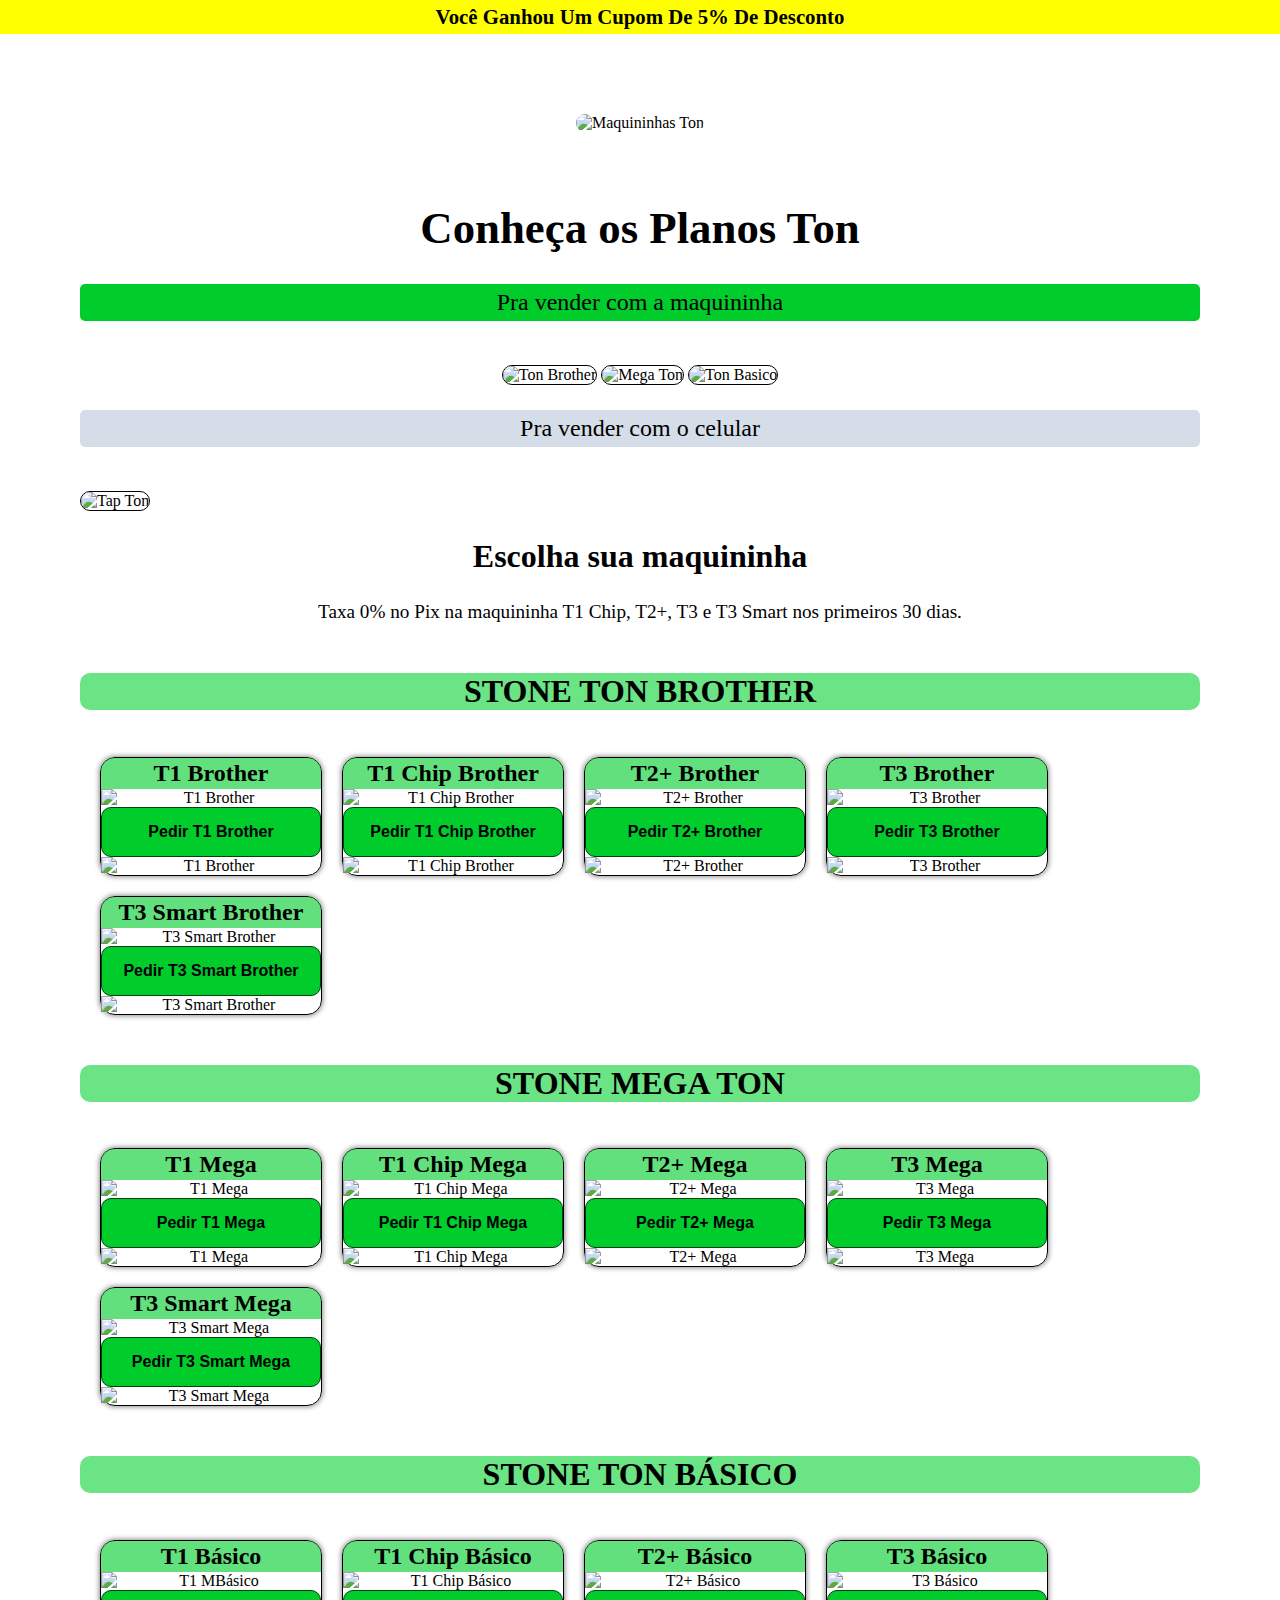
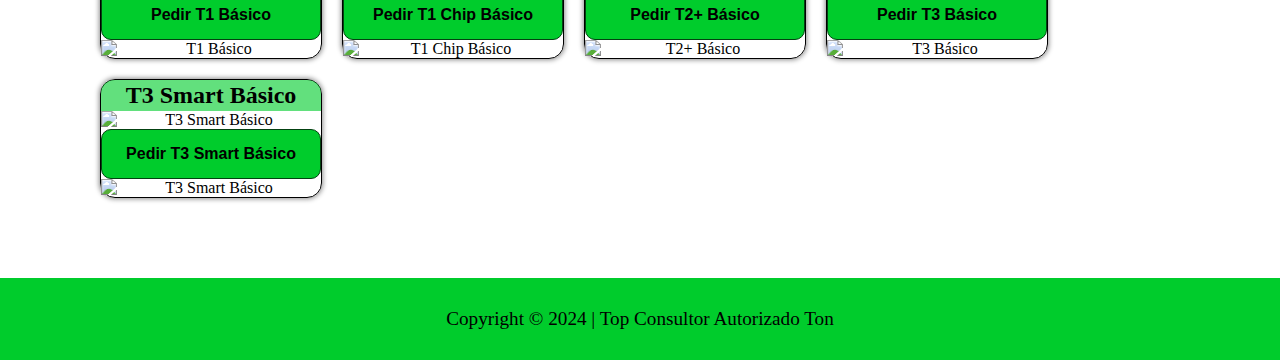
==== index.html @ d426b525 "a" ====
<!DOCTYPE html>
<html lang="pt-br">
<head>
    <meta charset="UTF-8">
    <meta name="viewport" content="width=device-width, initial-scale=1.0">
    <title>Maquininha Ton</title>
    <link rel="stylesheet" href="estilos/style.css">
    <link rel="stylesheet" href="estilos/outras-telas.css">
    <link rel="shortcut icon" href="../ton/imagens/ico-ton.ico" type="image/x-icon">
</head>
<!-- Meta Pixel Code -->
<script>
  !function(f,b,e,v,n,t,s)
  {if(f.fbq)return;n=f.fbq=function(){n.callMethod?
  n.callMethod.apply(n,arguments):n.queue.push(arguments)};
  if(!f._fbq)f._fbq=n;n.push=n;n.loaded=!0;n.version='2.0';
  n.queue=[];t=b.createElement(e);t.async=!0;
  t.src=v;s=b.getElementsByTagName(e)[0];
  s.parentNode.insertBefore(t,s)}(window, document,'script',
  'https://connect.facebook.net/en_US/fbevents.js');
  fbq('init', '361373916875781');
  fbq('track', 'PageView');
  </script>
  <noscript><img height="1" width="1" style="display:none"
  src="https://www.facebook.com/tr?id=361373916875781&ev=PageView&noscript=1"
  /></noscript>
  <!-- End Meta Pixel Code -->

<body>
   <p class="cupom-ton">Você Ganhou Um Cupom De 5% De Desconto</p>

   <div class="slider">
       
      <div class="slides">

          <input type="radio" name="radio-bt" id="radio1" checked>
          <input type="radio" name="radio-bt" id="radio2">
          <input type="radio" name="radio-bt" id="radio3">
         
         

          <div class="slide s1">
            <img src="../ton/imagens/maquinha-ton1.jpeg" alt="Maquininha Ton">
         </div>

          <div class="slide">
           <img src="../ton/imagens/maquinha-ton2.jpeg" alt="Maquininha Ton">
          </div>

         <div class="slide">
           <img src="../ton/imagens/maquinha-ton3.jpeg" alt="Maquininha Ton">
         </div>
     
      </div>
   </div>

   <div class="tudo">

    <header>
      <div>
        <img src="../ton/imagens/maquinha-ton.jpg" alt="Maquininhas Ton">
      </div>
    </header>

    <main>

        <h1>Conheça os Planos Ton</h1>

        <div class="planos">
           <p class="planos-ton">Pra vender com a maquininha</p>
           <img class="plano-ton" src="../ton/imagens/ton-brother.jpeg" alt="Ton Brother">
           <img class="plano-ton" src="../ton/imagens/mega-ton.jpeg" alt="Mega Ton">
           <img class="plano-ton" src="../ton/imagens/ton-basico.jpeg" alt="Ton Basico">
        </div>

        <div>
            <p class="ton-cel">Pra vender com o celular</p>
            <img class="plano-ton" src="../ton/imagens/tap-ton.jpeg" alt="Tap Ton">
        </div>

    </main>

    <h2>Escolha sua maquininha</h2>
        
    <p class="descricao">Taxa 0% no Pix na maquininha T1 Chip, T2+, T3 e T3 Smart nos 
    primeiros 30 dias.</p>


    <h2 class="stone">STONE TON BROTHER</h2>
    <section class="ton-brother">

        

        <div class="maquininha-ton">
         <p class="desc"><strong>T1 Brother</strong></p>
           <img class="ton" src="../ton/imagens/t1-brother.jpeg" alt="T1 Brother">
           <button><a href="https://ton.com.br/checkout/#/cart?productId=TONBROTHER_TIER_D150&referrer=3C6D17C0-0F89-4350-A91E-DFE761C49A76&userTag=tonbrother_tier&utm_medium=invite_share&utm_source=revendedor">Pedir T1 Brother</a></button>
           <img class="ton" src="../ton/imagens/t1-brother2.jpeg" alt="T1 Brother">
        </div>

       

        <div class="maquininha-ton">
         <p class="desc"><strong>T1 Chip Brother</strong></p>
           <img class="ton" src="../ton/imagens/t1-chip-brother.jpeg" alt="T1 Chip Brother">
           <button><a href="https://ton.com.br/checkout/#/cart?productId=TONBROTHER_TIER_T1_CHIP&referrer=3C6D17C0-0F89-4350-A91E-DFE761C49A76&userTag=tonbrother_tier&utm_medium=invite_share&utm_source=revendedor">Pedir T1 Chip Brother</a></button>
           <img class="ton" src="../ton/imagens/t1-chip-brother2.jpeg" alt="T1 Chip Brother">
        </div>

        

        <div class="maquininha-ton">
         <p class="desc"><strong>T2+ Brother</strong></p>
           <img class="ton" src="../ton/imagens/t2+brother.jpeg" alt="T2+ Brother">
           <button><a href="https://ton.com.br/checkout/#/cart?productId=TONBROTHER_TIER_D195&referrer=3C6D17C0-0F89-4350-A91E-DFE761C49A76&userTag=tonbrother_tier&utm_medium=invite_share&utm_source=revendedor">Pedir T2+ Brother</a></button>
           <img class="ton" src="../ton/imagens/t2+brother2.jpeg" alt="T2+ Brother">
        </div>

       

        <div class="maquininha-ton">
         <p class="desc"><strong>T3 Brother</strong></p>
           <img class="ton" src="../ton/imagens/t3-brother.jpeg" alt="T3 Brother">
           <button><a href="https://ton.com.br/checkout/#/cart?productId=TONBROTHER_TIER_S920&referrer=3C6D17C0-0F89-4350-A91E-DFE761C49A76&userTag=tonbrother_tier&utm_medium=invite_share&utm_source=revendedor">Pedir T3 Brother</a></button>
           <img class="ton" src="../ton/imagens/t3-brother2.jpeg" alt="T3 Brother">
        </div>

       

        <div class="maquininha-ton">
         <p class="desc"><strong>T3 Smart Brother</strong></p>
           <img class="ton" src="../ton/imagens/t3-smart-brother.jpeg" alt="T3 Smart Brother">
           <button><a href="https://ton.com.br/checkout/#/cart?productId=TONBROTHER_TIER_SMART_POS&referrer=3C6D17C0-0F89-4350-A91E-DFE761C49A76&userTag=tonbrother_tier&utm_medium=invite_share&utm_source=revendedor">Pedir T3 Smart Brother</a></button>
           <img class="ton" src="../ton/imagens/t3-smart-brother2.jpeg" alt="T3 Smart Brother">
        </div>
    </section>


    <h2 class="stone">STONE MEGA TON</h2>
    <section class="mega-ton">

     

        <div class="maquininha-ton">
         <p class="desc"><strong>T1 Mega</strong></p>
           <img class="ton" src="../ton/imagens/t1-mega.jpeg" alt="T1 Mega">
           <button><a href="https://ton.com.br/checkout/#/cart?productId=MEGATON_TIER_D150&referrer=3C6D17C0-0F89-4350-A91E-DFE761C49A76&userTag=megaton_tier&utm_medium=invite_share&utm_source=revendedor">Pedir T1 Mega</a></button>
           <img class="ton" src="../ton/imagens/t1-mega2.jpeg" alt="T1 Mega">
        </div>

       

        <div class="maquininha-ton">
         <p class="desc"><strong>T1 Chip Mega</strong></p>
           <img class="ton" src="../ton/imagens/t1-chip-mega.jpeg" alt=" T1 Chip Mega">
           <button><a href="https://ton.com.br/checkout/#/cart?productId=MEGATON_TIER_T1_CHIP&referrer=3C6D17C0-0F89-4350-A91E-DFE761C49A76&userTag=megaton_tier&utm_medium=invite_share&utm_source=revendedor">Pedir T1 Chip Mega</a></button>
           <img class="ton" src="../ton/imagens/t1-chip-mega2.jpeg" alt="T1 Chip Mega">
        </div>

       

        <div class="maquininha-ton">
         <p class="desc"><strong>T2+ Mega</strong></p>
           <img class="ton" src="../ton/imagens/t2+mega.jpeg" alt="T2+ Mega">
           <button><a href="https://ton.com.br/checkout/#/cart?productId=MEGATON_TIER_D195&referrer=3C6D17C0-0F89-4350-A91E-DFE761C49A76&userTag=megaton_tier&utm_medium=invite_share&utm_source=revendedor">Pedir T2+ Mega</a></button>
           <img class="ton" src="../ton/imagens/t2+mega2.jpeg" alt="T2+ Mega">
        </div>

       

        <div class="maquininha-ton">
         <p class="desc"><strong>T3 Mega</strong></p>
           <img class="ton" src="../ton/imagens/t3-mega.jpeg" alt="T3 Mega">
           <button><a href="https://ton.com.br/checkout/#/cart?productId=MEGATON_TIER_S920&referrer=3C6D17C0-0F89-4350-A91E-DFE761C49A76&userTag=megaton_tier&utm_medium=invite_share&utm_source=revendedor">Pedir T3 Mega</a></button>
           <img class="ton" src="../ton/imagens/t3-mega2.jpeg" alt="T3 Mega">
        </div>

       

        <div class="maquininha-ton">
         <p class="desc"><strong>T3 Smart Mega</strong></p>
           <img class="ton" src="../ton/imagens/t3-smart-mega.jpeg" alt="T3 Smart Mega">
           <button><a href="https://ton.com.br/checkout/#/cart?productId=MEGATON_TIER_SMART_POS&referrer=3C6D17C0-0F89-4350-A91E-DFE761C49A76&userTag=megaton_tier&utm_medium=invite_share&utm_source=revendedor">Pedir T3 Smart Mega</a></button>
           <img class="ton" src="../ton/imagens/t3-smart-mega2.jpeg" alt="T3 Smart Mega">
        </div>
    </section>


    <h2 class="stone">STONE TON BÁSICO</h2>
    <section class="ton-basico">


        <div class="maquininha-ton">
         <p class="desc"><strong>T1 Básico</strong></p>
           <img class="ton" src="../ton/imagens/t1-basico.jpeg" alt="T1 MBásico">
           <button><a href="https://ton.com.br/checkout/#/cart?productId=TONBASE_TIER_D150&referrer=3C6D17C0-0F89-4350-A91E-DFE761C49A76&userTag=tonbase_tier&utm_medium=invite_share&utm_source=revendedor">Pedir T1 Básico</a></button>
           <img class="ton" src="../ton/imagens/t1-basico2.jpeg" alt="T1 Básico">
        </div>

       

        <div class="maquininha-ton">
         <p class="desc"><strong>T1 Chip Básico</strong></p>
           <img class="ton" src="../ton/imagens/t1-chip-basico.jpeg" alt=" T1 Chip Básico">
           <button><a href="https://ton.com.br/checkout/#/cart?productId=TONBASE_TIER_T1_CHIP&referrer=3C6D17C0-0F89-4350-A91E-DFE761C49A76&userTag=tonbase_tier&utm_medium=invite_share&utm_source=revendedor">Pedir T1 Chip Básico</a></button>
           <img class="ton" src="../ton/imagens/t1-chip-basico2.jpeg" alt="T1 Chip Básico">
        </div>

       

        <div class="maquininha-ton">
         <p class="desc"><strong>T2+ Básico</strong></p>
           <img class="ton" src="../ton/imagens/t2+basico.jpeg" alt="T2+ Básico">
           <button><a href="https://ton.com.br/checkout/#/cart?productId=TONBASE_TIER_D195&referrer=3C6D17C0-0F89-4350-A91E-DFE761C49A76&userTag=tonbase_tier&utm_medium=invite_share&utm_source=revendedor">Pedir T2+ Básico</a></button>
           <img class="ton" src="../ton/imagens/t2+basico2.jpeg" alt="T2+ Básico">
        </div>

        

        <div class="maquininha-ton">
         <p class="desc"><strong>T3 Básico</strong></p>
           <img class="ton" src="../ton/imagens/t3-basico.jpeg" alt="T3 Básico">
           <button><a href="https://ton.com.br/checkout/#/cart?productId=TONBASE_TIER_S920&referrer=3C6D17C0-0F89-4350-A91E-DFE761C49A76&userTag=tonbase_tier&utm_medium=invite_share&utm_source=revendedor">Pedir T3 Básico</a></button>
           <img class="ton" src="../ton/imagens/t3-basico2.jpeg" alt="T3 Básico">
        </div>

        

        <div class="maquininha-ton">
         <p class="desc"><strong>T3 Smart Básico</strong></p>
           <img class="ton" src="../ton/imagens/t3-smart-basico.jpeg" alt="T3 Smart Básico">
           <button><a href="https://ton.com.br/checkout/#/cart?productId=TONBASE_TIER_SMART_POS&referrer=3C6D17C0-0F89-4350-A91E-DFE761C49A76&userTag=tonbase_tier&utm_medium=invite_share&utm_source=revendedor">Pedir T3 Smart Básico</a></button>
           <img class="ton" src="../ton/imagens/t3-smart-basico2.jpeg" alt="T3 Smart Básico">
        </div>
    </section>
  </div>

    <footer>Copyright © 2024 | Top Consultor Autorizado Ton </footer>

    <script src="script.js"></script>
</body>
</html>
---- estilos/style.css ----
@charset "UTF-8";

body{
  margin: 0;
  overflow: y;
  margin-right: 0;
  margin-left: 0;
  
}

.tudo{
  margin: 10px;
}

.cupom-ton{
    background-color: yellow;
    text-align: center;
    font-weight: bolder;
    color: black;
    margin: auto;
    font-size: 0.8em;
    padding: 2px;
    
}

.slider {
    position: relative;
    width: 100%;
    max-width: 1500px;
    margin: auto;
    overflow: hidden;
  }
  
  .slides {
   
    display: flex;
    transition: transform 0.5s ease-in-out;
  }
  
  .slide {
    min-width: 100%;
    box-sizing: border-box;
  }
  
  .slide img {
    width: 100%;
    height: auto;
  }
  
  input[type="radio"] {
    display: none;
  }

 
  

header > div > img{
    align-items: center;
    width: 100%;
    border-radius: 20px; 
      
}

h1{
    text-align: center;
    font-size: 1.2em;
   
}

.planos-ton{
    text-align: center;
    border-radius: 5px;
    background-color: #00CC2C;
     
    
}



.plano-ton{
    
    border-radius: 20px;
    border: 1px solid black;
    width: 100%;
    margin-top: 20px;
    

   
}

.plano-ton:hover{
    border: 1px solid #009420;
}

.ton-cel{
    text-align: center;
    background-color: #D5DEE8;
    border-radius: 5px;
    padding: 2px;
    margin-top: 25px;
    
  
}

h2{
 text-align: center;
}

.descricao{
    text-indent: 20px;
    text-align: left;
    
}

.desc{
    background-color: #00cc2c9d;
    border-radius: 13px 13px 0px 0px;
    text-align: center;
    font-size: 1.5em;
    font-weight: bolder;
    padding: 2px;
    margin: auto;
 
   
}

.maquininha-ton{
    text-align: center;
    border: 1px solid black;
    border-radius: 15px;
    box-shadow: 0px 0px 5px 1px rgba(0, 0, 0, 0.445);

}
 
.ton{
    width: 80%;
}

button{
    background-color: #00CC2C;
    border: 1px solid #034111;
    width: 220px;
    height: 50px;
    border-radius: 10px;
       
}

button:hover{
    background-color: #006d18;
    border: 1px solid #03df33;
    transition: all 0.3s ease;
}

a{
    font-size: 1.2em;
    font-weight: bolder;
    color: black;
    text-decoration: none;
}

footer{
    text-align: center;
    background-color: #00CC2C;
    margin-top: 40px;
    padding: 10px;
    font-size: 0.7em;
    
}

.stone{
    background-color: #09d3359a;
    margin-top: 50px;
    text-align: center;
    border-radius: 10px;
}

.maquininha-ton{
    text-align: center;
   
    margin-top: 20px;
}
---- estilos/outras-telas.css ----
@charset "UTF-8";






 @media screen and (min-width:750px){

    .tudo{
        margin: 80px;
    }

    .slider{
        background-color: #00CC2C;
        display: none;
    }


   .cupom-ton{
    font-size: 1.3em;
    padding: 5px;

    }

    header > div {
        text-align: center;
    }

    header > div > img{
        margin: auto;
        width: 100%;   
          
    }

     h1{
        margin-top: 70px;
        font-size: 2.8em;
     }

     .planos-ton{
        padding: 5px;
        font-size: 1.5em;
           
    }

   .planos{
    text-align: center;
   }

    .plano-ton{
       
        width: 32%;
       
    }

    .plano-ton:hover{
        border: 2px solid #009420;
    }

    .ton-cel{
        padding: 5px;
        font-size: 1.5em;
    }
    
    h2{
       font-size: 2em;
    }

    
    .descricao{
    text-indent: 0px;
    text-align: center;
    font-size: 1.2em;
    
    }  

    .ton-brother{
        
        display: flex;
        flex-wrap: wrap;
    }

    .mega-ton{
        
        display: flex;
        flex-wrap: wrap;
    }

    .ton-basico{
        
        display: flex;
        flex-wrap: wrap;
    }

    .maquininha-ton{
        text-align: center;
        margin-left: 20px;
        margin-top: 20px;
    }
    
    .ton{ 
       
        display: block;
        width: 100%;
    }

    footer{
        text-align: center;
      
        margin-top: 40px;
        padding: 30px;
        font-size: 1.2em;
        
    }

 }
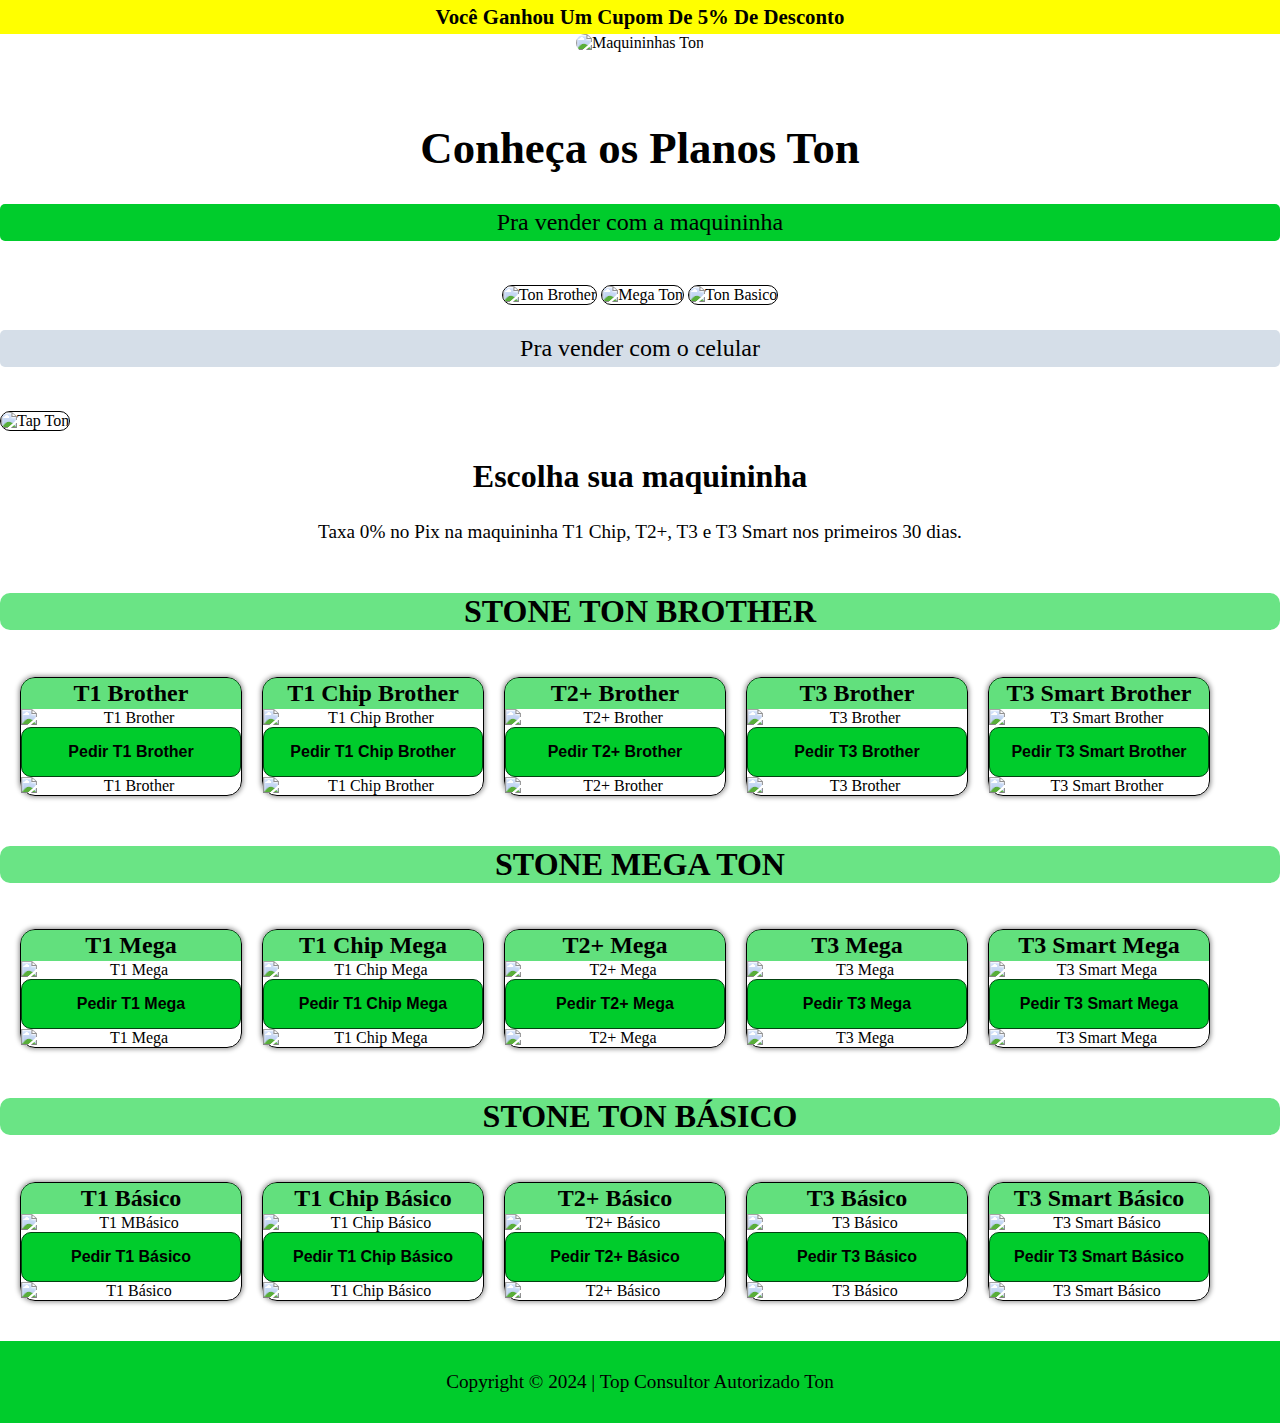
==== commit 155d0fc0: "a" ====
--- a/index.html
+++ b/index.html
@@ -7,29 +7,33 @@
     <link rel="stylesheet" href="estilos/style.css">
     <link rel="stylesheet" href="estilos/outras-telas.css">
     <link rel="shortcut icon" href="../ton/imagens/ico-ton.ico" type="image/x-icon">
+
+    
+    <script>
+      !function(f,b,e,v,n,t,s)
+      {if(f.fbq)return;n=f.fbq=function(){n.callMethod?
+      n.callMethod.apply(n,arguments):n.queue.push(arguments)};
+      if(!f._fbq)f._fbq=n;n.push=n;n.loaded=!0;n.version='2.0';
+      n.queue=[];t=b.createElement(e);t.async=!0;
+      t.src=v;s=b.getElementsByTagName(e)[0];
+      s.parentNode.insertBefore(t,s)}(window, document,'script',
+      'https://connect.facebook.net/en_US/fbevents.js');
+      fbq('init', '361373916875781');
+      fbq('track', 'PageView');
+      </script>
+      <noscript><img height="1" width="1" style="display:none"
+      src="https://www.facebook.com/tr?id=361373916875781&ev=PageView&noscript=1"
+      /></noscript>
+ 
+
 </head>
-<!-- Meta Pixel Code -->
-<script>
-  !function(f,b,e,v,n,t,s)
-  {if(f.fbq)return;n=f.fbq=function(){n.callMethod?
-  n.callMethod.apply(n,arguments):n.queue.push(arguments)};
-  if(!f._fbq)f._fbq=n;n.push=n;n.loaded=!0;n.version='2.0';
-  n.queue=[];t=b.createElement(e);t.async=!0;
-  t.src=v;s=b.getElementsByTagName(e)[0];
-  s.parentNode.insertBefore(t,s)}(window, document,'script',
-  'https://connect.facebook.net/en_US/fbevents.js');
-  fbq('init', '361373916875781');
-  fbq('track', 'PageView');
-  </script>
-  <noscript><img height="1" width="1" style="display:none"
-  src="https://www.facebook.com/tr?id=361373916875781&ev=PageView&noscript=1"
-  /></noscript>
-  <!-- End Meta Pixel Code -->
+
 
 <body>
    <p class="cupom-ton">Você Ganhou Um Cupom De 5% De Desconto</p>
 
-   <div class="slider">
+  
+    <!--<div class="slider">
        
       <div class="slides">
 
@@ -54,7 +58,7 @@
       </div>
    </div>
 
-   <div class="tudo">
+   <div class="tudo"> -->
 
     <header>
       <div>
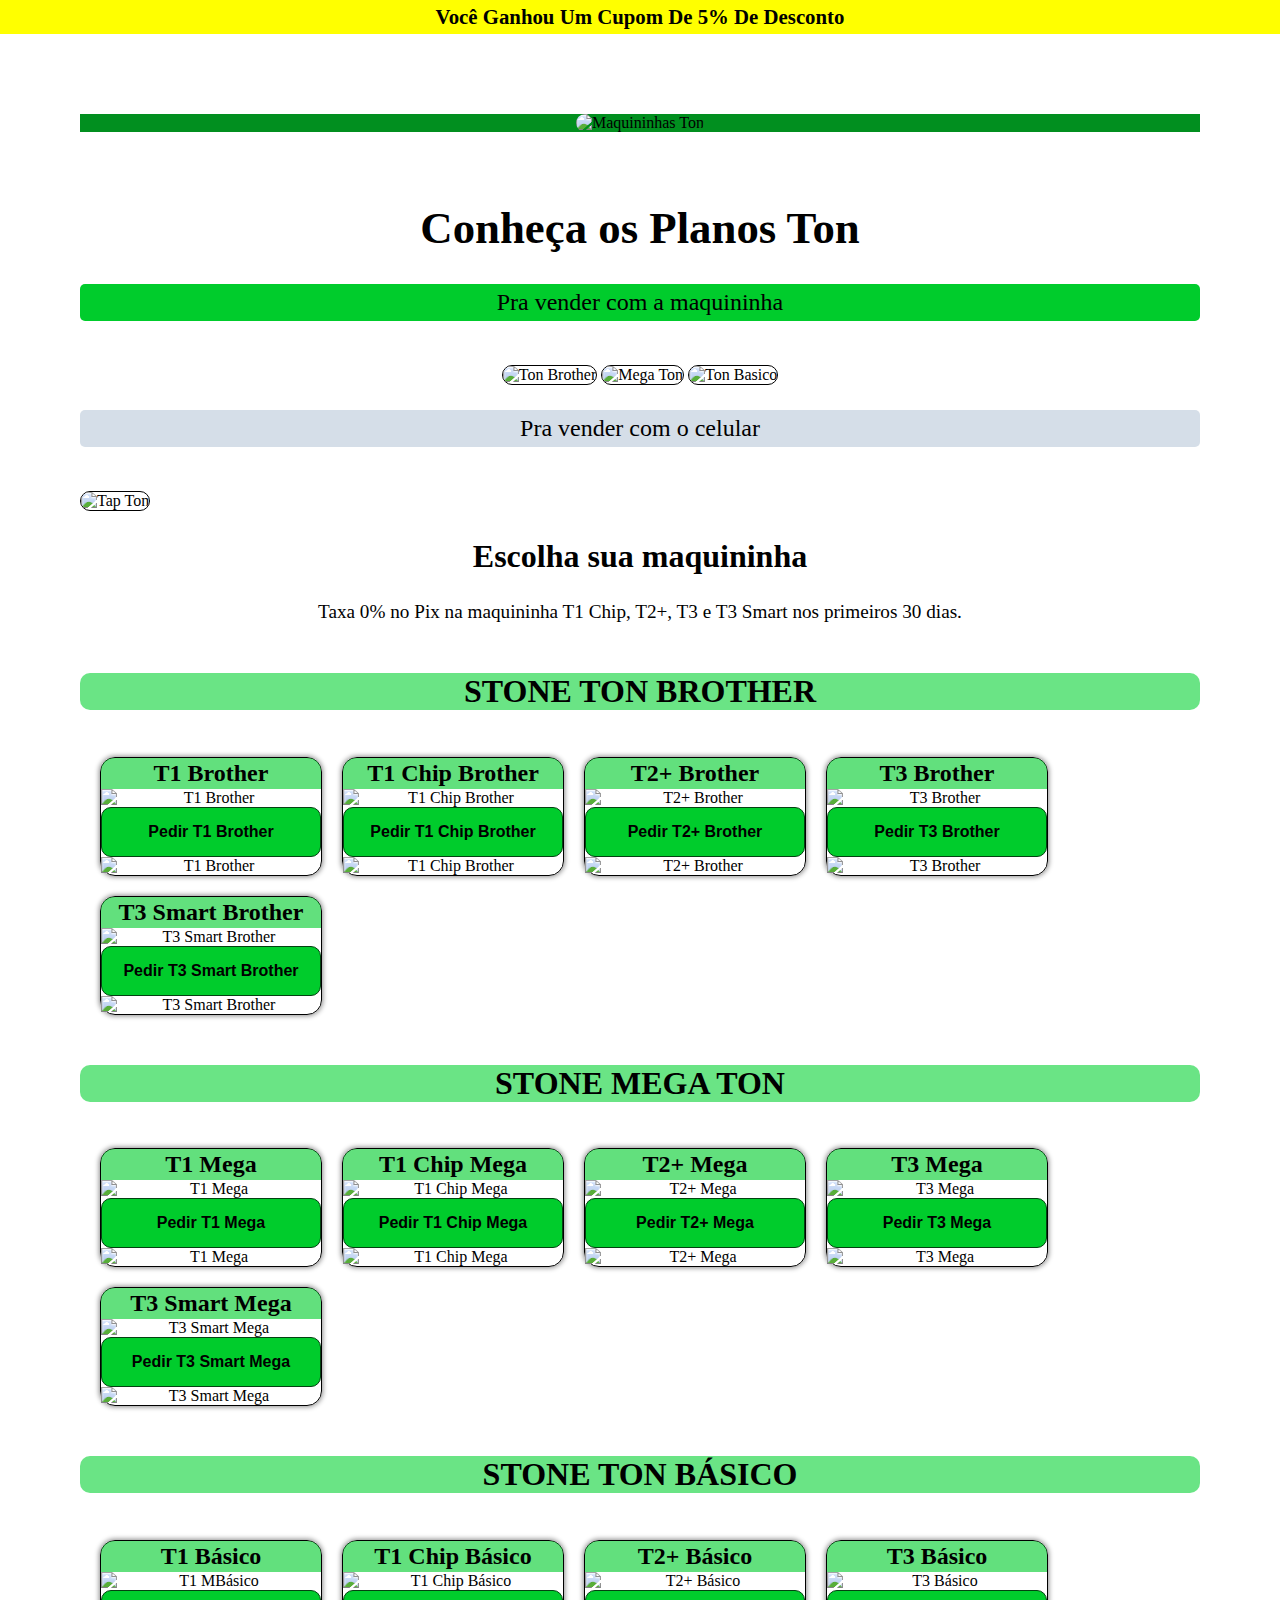
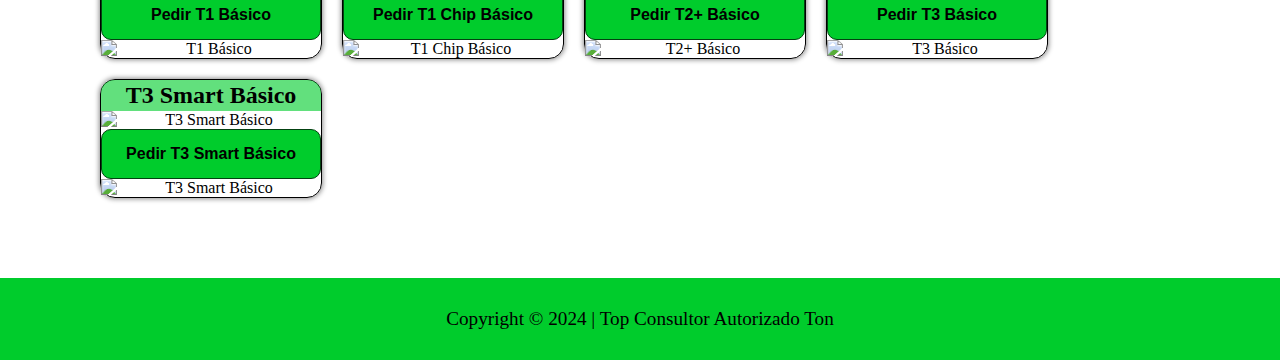
==== commit 0de4ff9b: "a" ====
--- a/index.html
+++ b/index.html
@@ -56,9 +56,9 @@
          </div>
      
       </div>
-   </div>
-
-   <div class="tudo"> -->
+   </div>-->
+
+   <div class="tudo"> 
 
     <header>
       <div>
--- a/estilos/style.css
+++ b/estilos/style.css
@@ -52,7 +52,9 @@
   }
 
  
-  
+header{
+    background-color: #018F1F;
+}
 
 header > div > img{
     align-items: center;
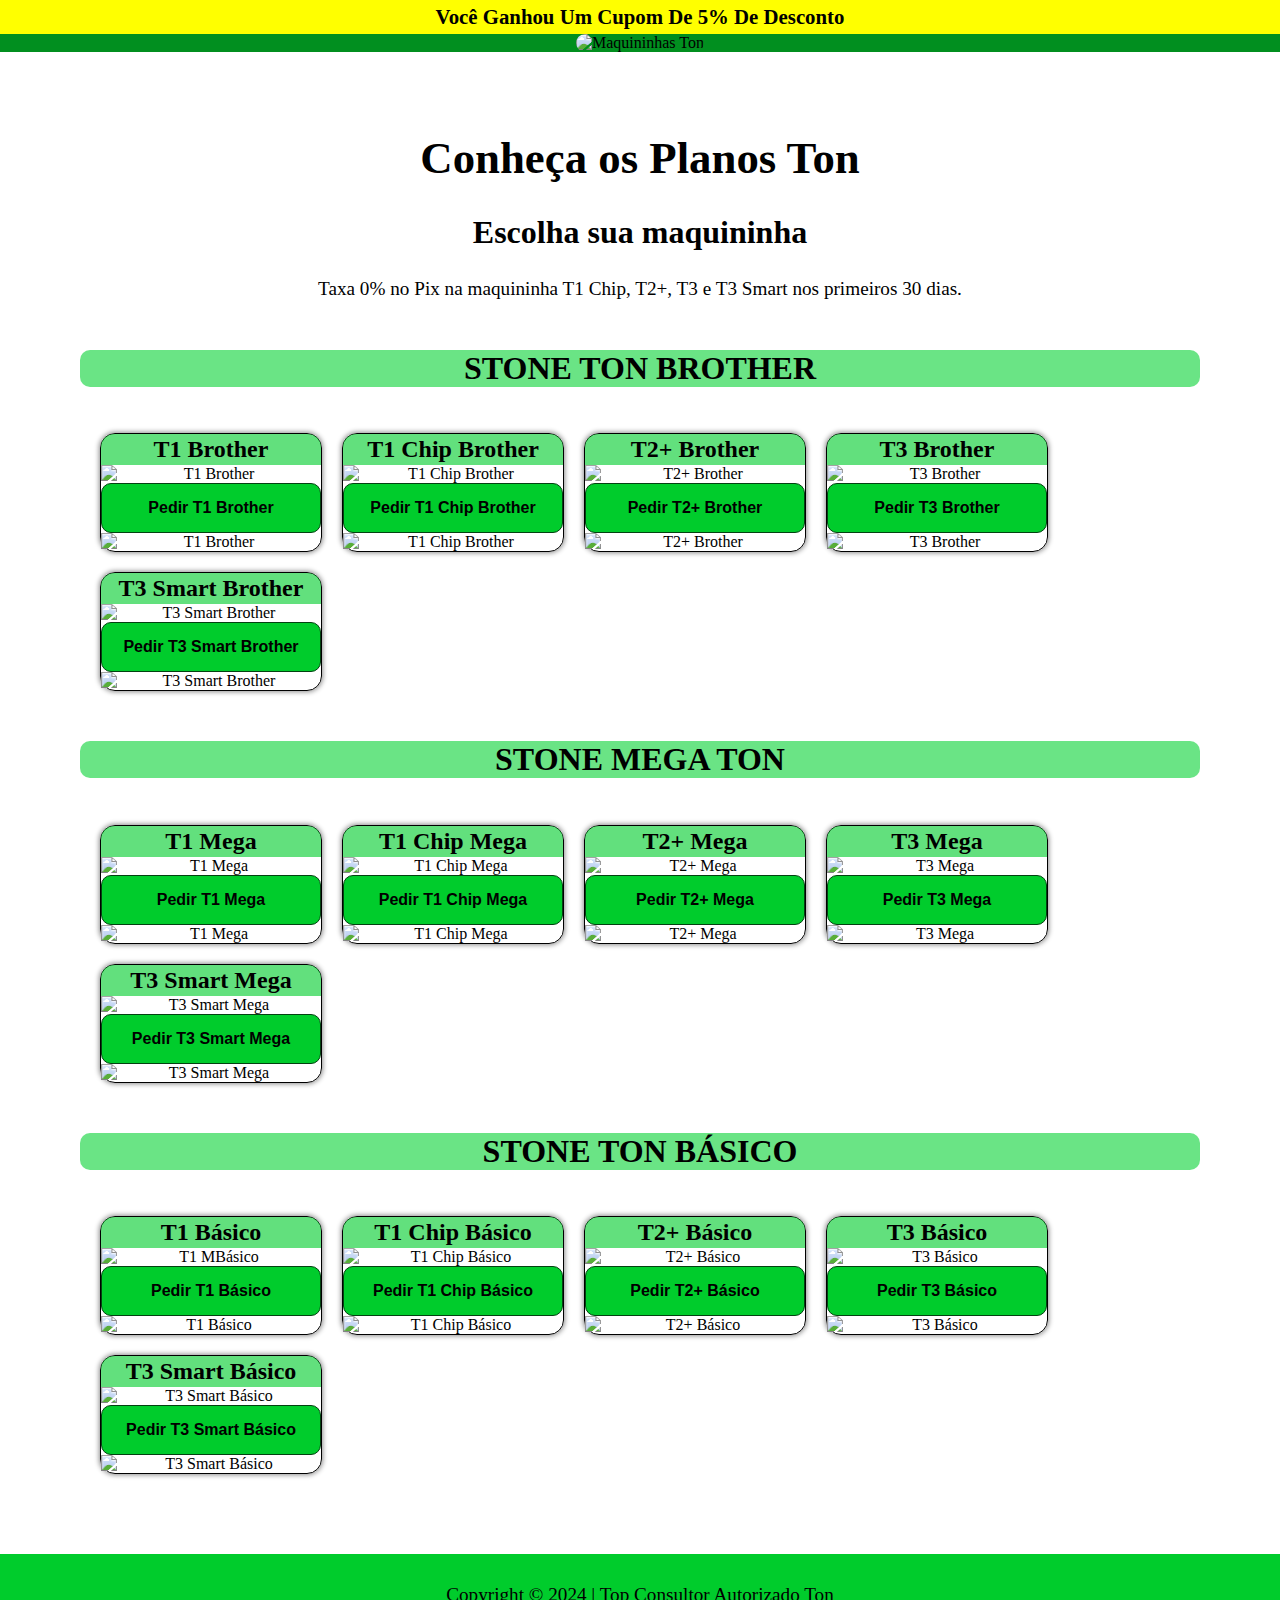
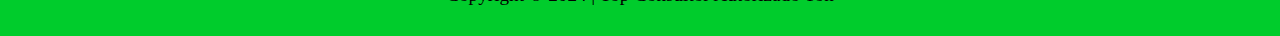
==== commit 8e366268: "a" ====
--- a/index.html
+++ b/index.html
@@ -58,7 +58,7 @@
       </div>
    </div>-->
 
-   <div class="tudo"> 
+    
 
     <header>
       <div>
@@ -66,11 +66,13 @@
       </div>
     </header>
 
+    <div class="tudo">
+
     <main>
 
         <h1>Conheça os Planos Ton</h1>
 
-        <div class="planos">
+       <!-- <div class="planos">
            <p class="planos-ton">Pra vender com a maquininha</p>
            <img class="plano-ton" src="../ton/imagens/ton-brother.jpeg" alt="Ton Brother">
            <img class="plano-ton" src="../ton/imagens/mega-ton.jpeg" alt="Mega Ton">
@@ -82,7 +84,7 @@
             <img class="plano-ton" src="../ton/imagens/tap-ton.jpeg" alt="Tap Ton">
         </div>
 
-    </main>
+    </main -->
 
     <h2>Escolha sua maquininha</h2>
         
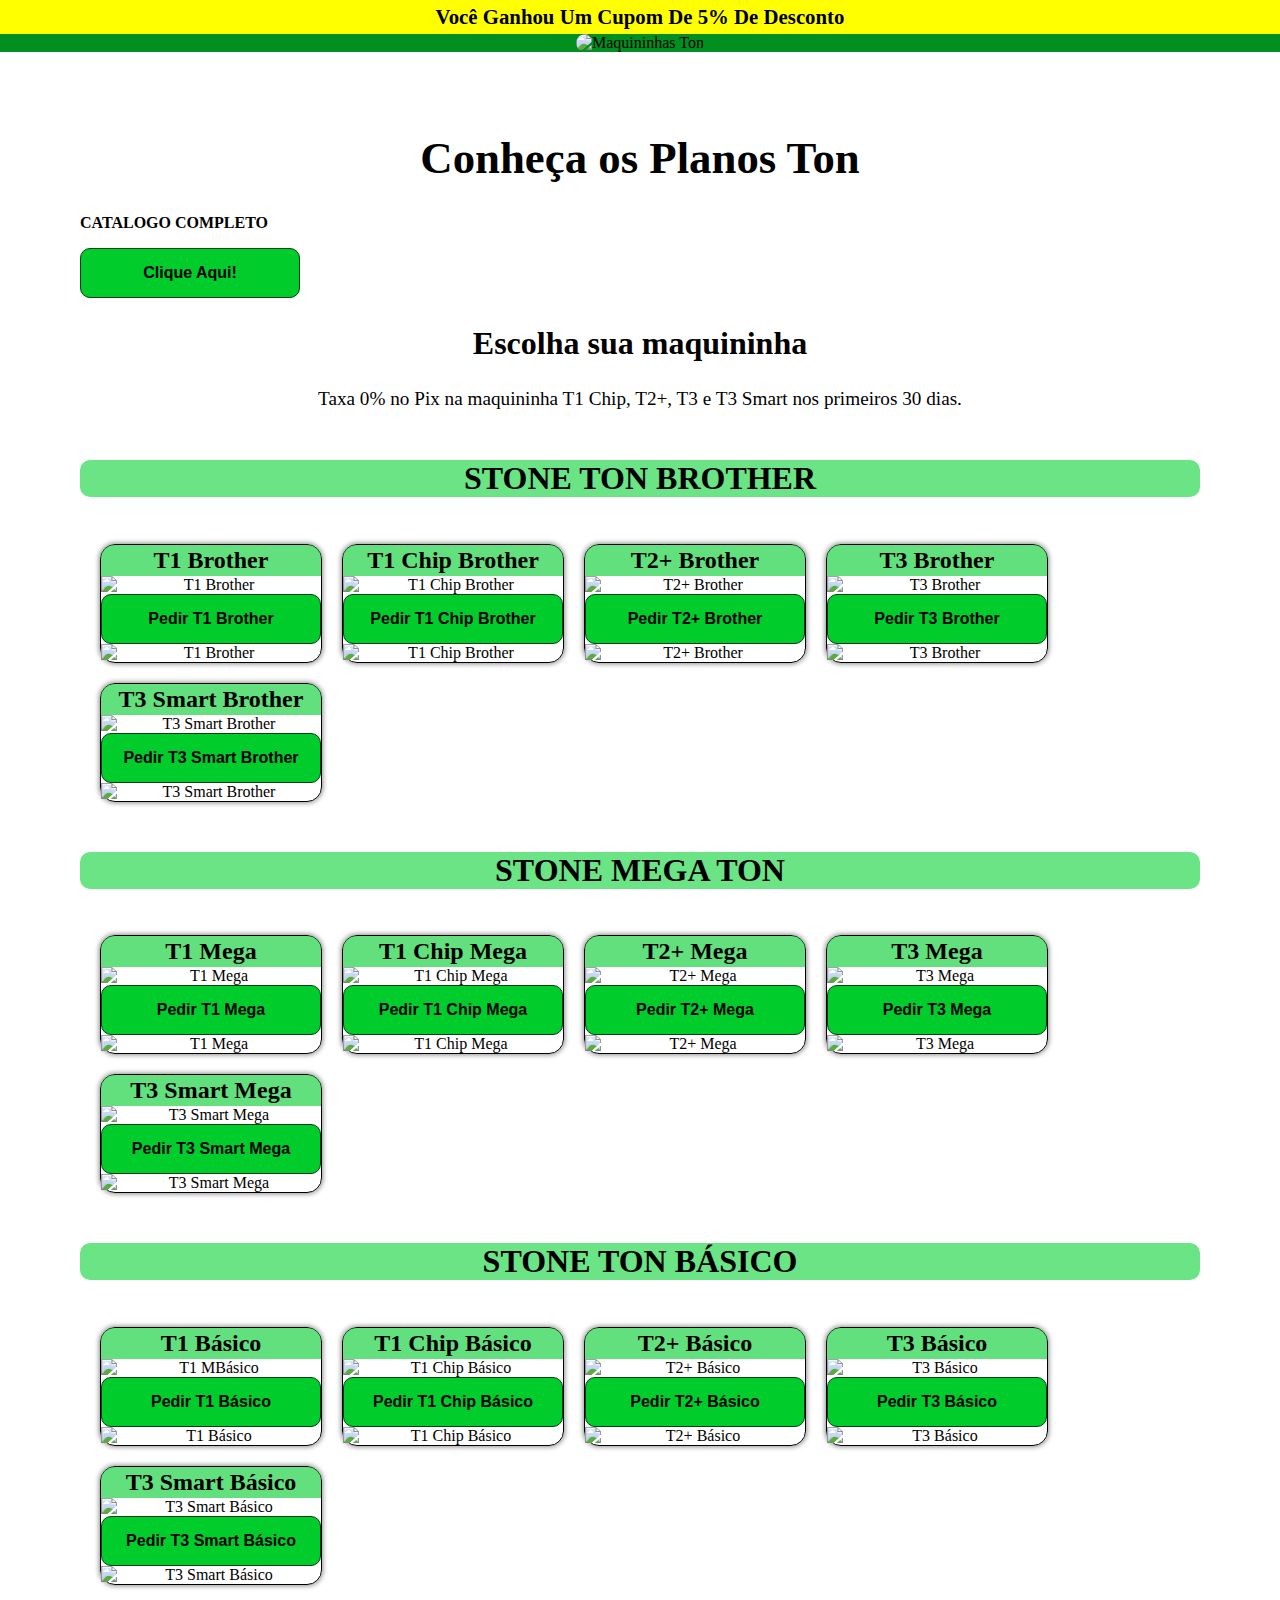
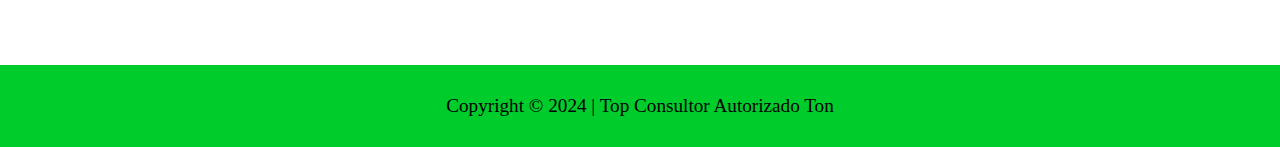
==== commit 59015247: "a" ====
--- a/index.html
+++ b/index.html
@@ -72,6 +72,11 @@
 
         <h1>Conheça os Planos Ton</h1>
 
+        <P><STRong>CATALOGO COMPLETO</STRong></P>
+        <button><a href="">Clique Aqui!</a></button>
+
+       
+
        <!-- <div class="planos">
            <p class="planos-ton">Pra vender com a maquininha</p>
            <img class="plano-ton" src="../ton/imagens/ton-brother.jpeg" alt="Ton Brother">
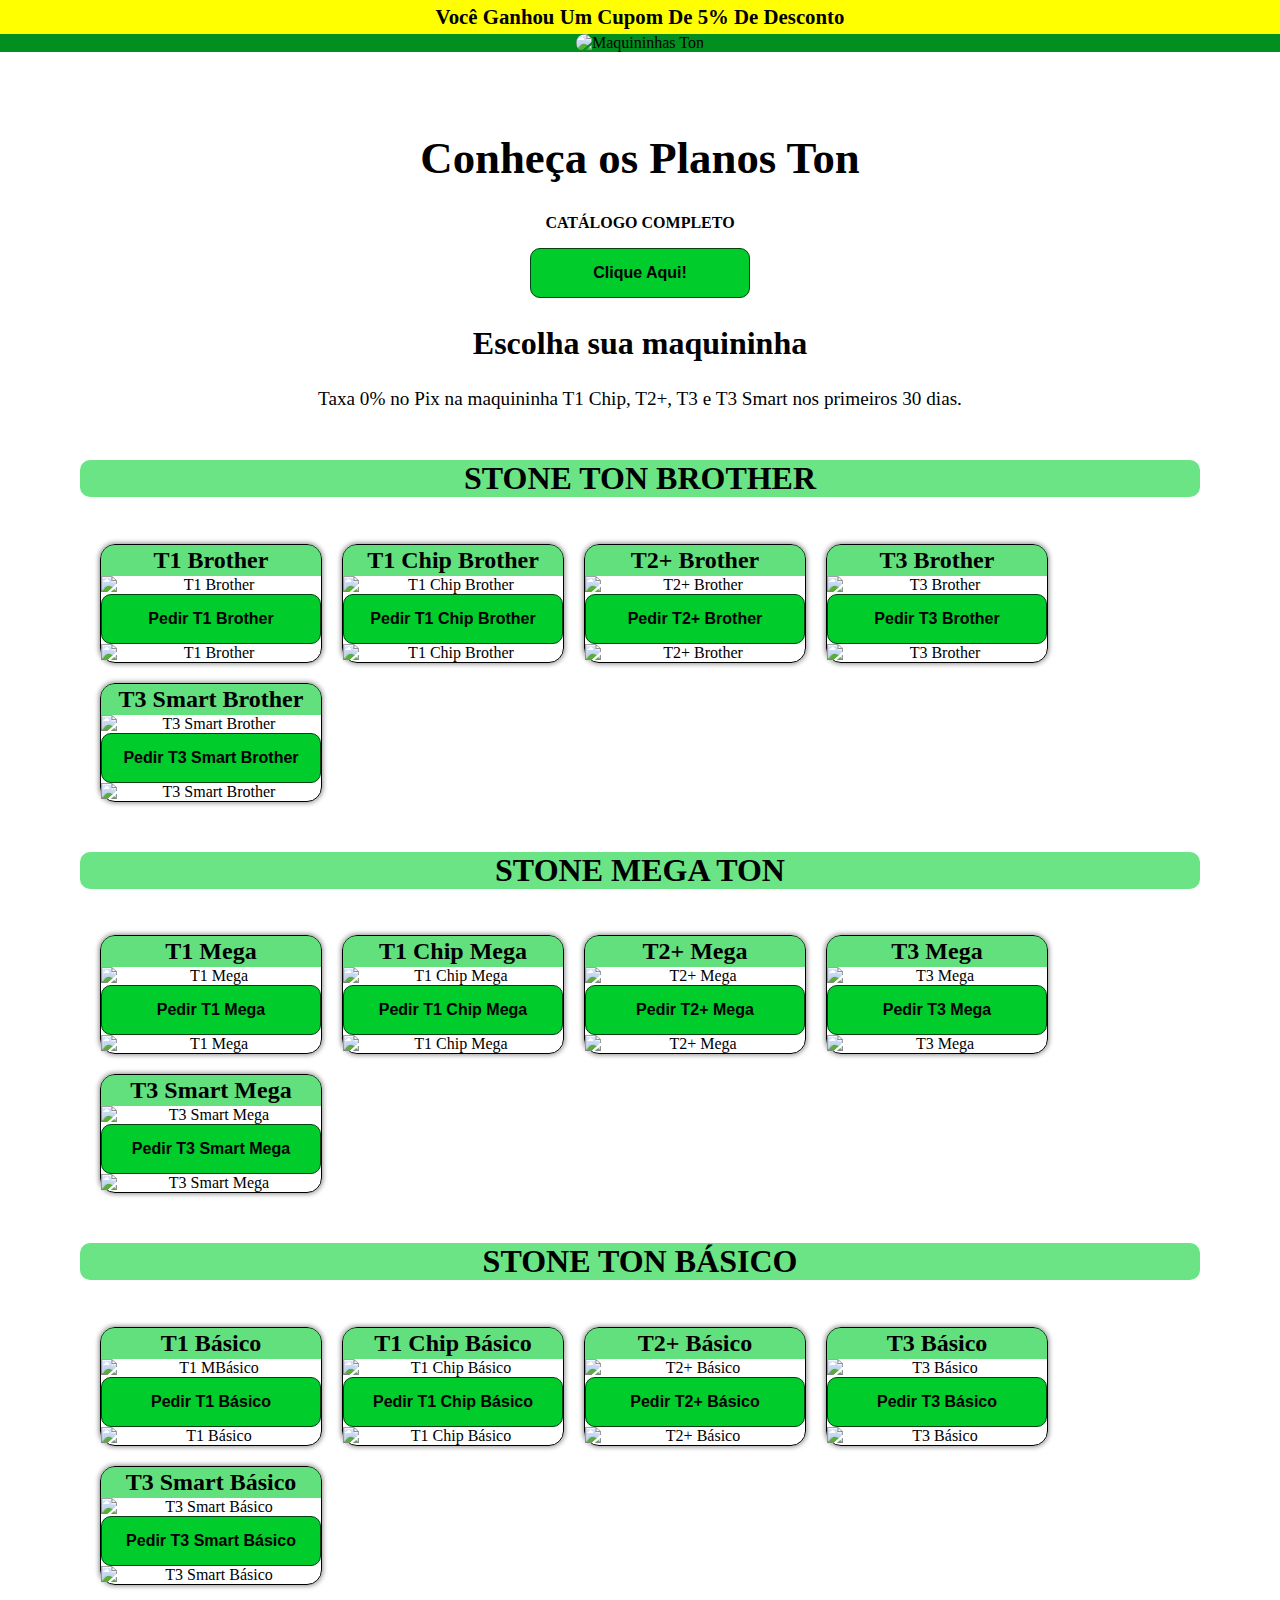
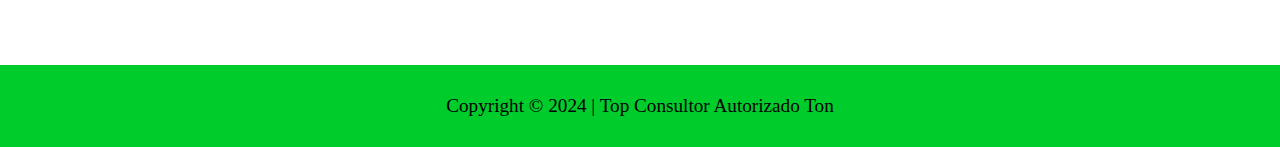
==== commit bd6d2258: "a" ====
--- a/index.html
+++ b/index.html
@@ -72,8 +72,10 @@
 
         <h1>Conheça os Planos Ton</h1>
 
-        <P><STRong>CATALOGO COMPLETO</STRong></P>
+       <div class="catalogo">
+        <P><STRong>CATÁLOGO COMPLETO</STRong></P>
         <button><a href="">Clique Aqui!</a></button>
+       </div>
 
        
 
--- a/estilos/style.css
+++ b/estilos/style.css
@@ -67,6 +67,10 @@
     text-align: center;
     font-size: 1.2em;
    
+}
+
+.catalogo{
+    text-align: center;
 }
 
 .planos-ton{
